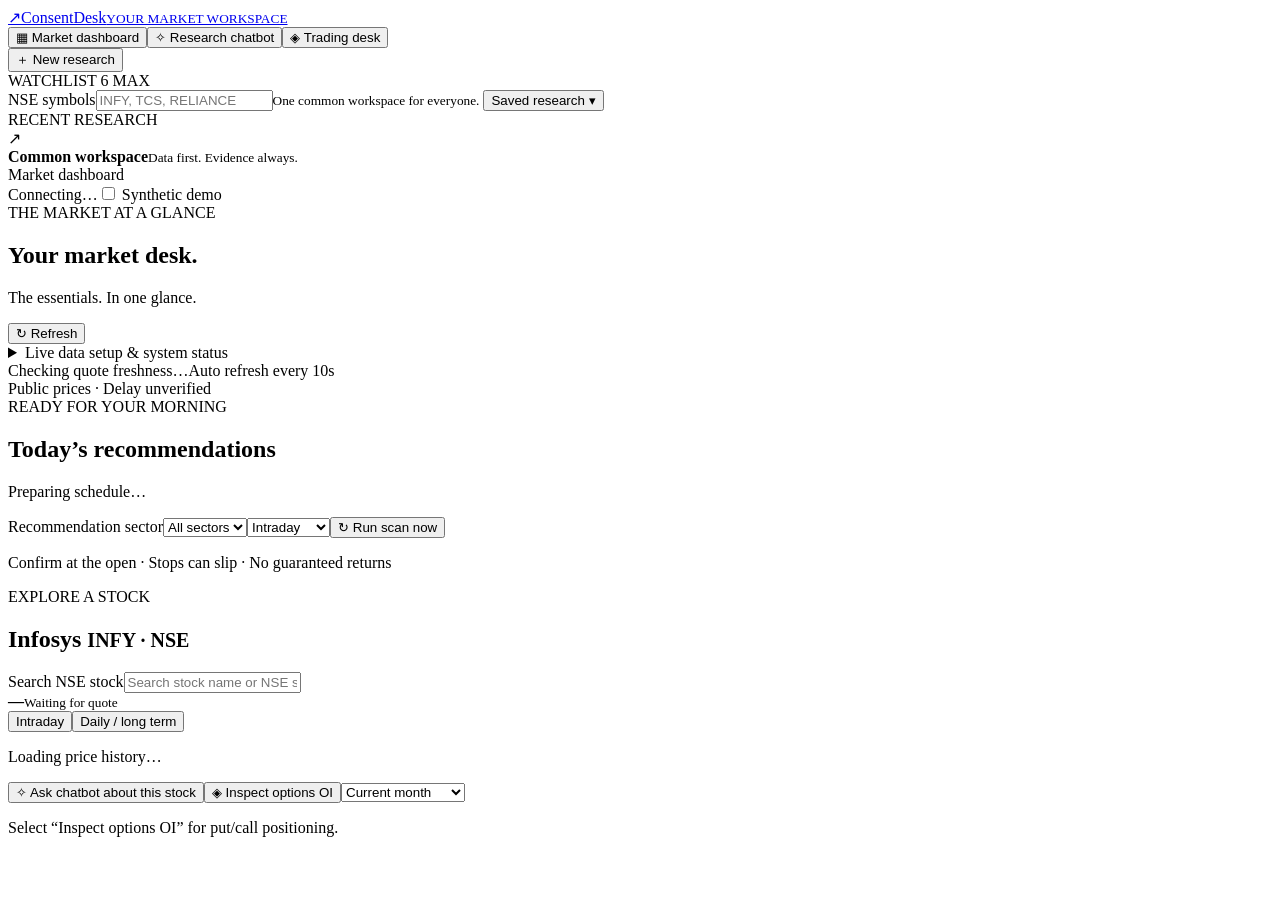
==== web/index.html @ a9e28793 "Initial Commit" ====
<!doctype html>
<html lang="en"><head><meta charset="utf-8"><meta name="viewport" content="width=device-width,initial-scale=1"><title>ConsentDesk · Market dashboard and chatbot</title><link rel="icon" href="/favicon.svg"><link rel="stylesheet" href="/style.css"><link rel="stylesheet" href="/brief.css"><link rel="stylesheet" href="/desk.css"><script src="/auth.js" defer></script><script src="/app.js" defer></script><script src="/dashboard.js" defer></script><script src="/desk.js" defer></script></head>
<body><dialog id="auth-dialog" aria-labelledby="auth-title"><h2 id="auth-title">Your market workspace</h2><p>Sign in to keep your paper trades, alerts and research private.</p><form id="auth-form" class="desk-form"><label class="full-width">Email<input name="email" type="email" autocomplete="username" required maxlength="254"></label><label class="full-width">Password<input name="password" type="password" minlength="12" maxlength="128" autocomplete="current-password" required></label><div class="form-action"><button class="desk-primary" type="submit" data-auth="login">Sign in</button><button id="register-account" class="outline-button" type="submit" data-auth="register">Create account</button></div></form><p id="auth-status" role="status"></p><small>Use 12–128 characters. Email verification and self-service password recovery are not available in this beta.</small></dialog><aside class="sidebar">
<a class="brand" href="/"><span class="brand-icon">↗</span><span>ConsentDesk<small>YOUR MARKET WORKSPACE</small></span></a>
<nav class="side-nav"><button data-view="dashboard" class="active">▦ Market dashboard</button><button data-view="chat">✧ Research chatbot</button><button data-view="desk">◈ Trading desk <span id="alert-count"></span></button></nav>
<button id="new-chat" class="new-chat">＋ New research</button>
<div class="eyebrow">WATCHLIST <span>6 MAX</span></div><div id="watchlist-tags" class="tags"></div>
<label class="small-label" for="watchlist">NSE symbols</label><input id="watchlist" placeholder="INFY, TCS, RELIANCE" aria-label="Watchlist symbols"><small class="hint">One common workspace for everyone.</small>
<button id="history-toggle" class="history-toggle" aria-expanded="false">Saved research ▾</button><div class="eyebrow recent-title">RECENT RESEARCH</div><div id="history" class="history"></div>
<div class="sidebar-bottom"><div class="avatar">↗</div><div><b id="workspace-label">Common workspace</b><small>Data first. Evidence always.</small></div></div></aside>
<main><header class="topbar"><div><span class="workspace-dot"></span> <span id="page-name">Market dashboard</span></div><div class="top-actions"><button id="logout" class="outline-button" hidden>Sign out</button><span id="connection" class="connection">Connecting…</span><label class="demo-switch"><input type="checkbox" id="demo"> Synthetic demo</label></div></header>
<div id="demo-banner" class="demo-banner" hidden>SYNTHETIC DEMO · Example prices and headlines. No real trades or model-skill claims.</div>
<div class="content"><div id="error" class="error" role="alert" hidden></div>
<section id="dashboard-view"><div class="dashboard-heading"><div><div class="eyebrow">THE MARKET AT A GLANCE</div><h1>Your market desk.</h1><p>The essentials. In one glance.</p></div><button id="refresh-market" class="outline-button">↻ Refresh</button></div>
<details id="data-setup" class="desk-box"><summary>Live data setup & system status</summary><p id="setup-status" class="desk-note">Checking setup…</p><p class="desk-note">FYERS: create an app at myapi.fyers.in/dashboard/, then run python scripts/connect_fyers.py to save your App ID and access token. Restart the server. This adapter uses 10-second snapshots. Alternatively, use the free Upstox Analytics Token. In your Upstox Developer Apps account, open Analytics → Generate Token. Set MARKET_BROKER=upstox and UPSTOX_ANALYTICS_TOKEN in the server .env, then restart. Keep the token server-side.</p><a href="https://upstox.com/developer/api-documentation/analytics-token/" target="_blank" rel="noopener noreferrer">Official setup ↗</a></details><div class="market-status"><span id="market-session">Checking quote freshness…</span><span id="last-refresh">Auto refresh every 10s</span></div><div id="quote-note" class="provider-note">Public prices · Delay unverified</div><div id="market-tiles" class="market-tiles"></div><div id="desk-summary-bar" class="desk-summary-bar"></div>
<section class="daily-research"><div class="daily-heading"><div><div class="eyebrow">READY FOR YOUR MORNING</div><h2>Today’s recommendations</h2><p id="daily-schedule">Preparing schedule…</p></div><div><label class="sr-only" for="daily-sector">Recommendation sector</label><select id="daily-sector" aria-label="Recommendation sector"><option value="all">All sectors</option></select><select id="daily-mode" aria-label="Daily scan mode"><option value="intraday">Intraday</option><option value="longterm">Long term</option></select><button id="run-daily" class="outline-button">↻ Run scan now</button></div></div><div id="daily-progress" class="data-note"></div><div id="daily-results" class="daily-grid"></div><p class="data-note">Confirm at the open · Stops can slip · No guaranteed returns</p></section><section class="stock-workbench"><div class="workbench-top"><div><div class="eyebrow">EXPLORE A STOCK</div><h2 id="stock-name">Infosys <small>INFY · NSE</small></h2></div><div class="stock-search"><label class="sr-only" for="stock-search">Search NSE stock</label><input id="stock-search" placeholder="Search stock name or NSE symbol…" autocomplete="off"><div id="search-results" class="search-results" hidden></div></div></div>
<div class="chart-toolbar"><div><b id="selected-price">—</b><span id="selected-change"></span><small id="selected-time">Waiting for quote</small></div><div class="chart-tabs"><button data-chart="intraday" class="active">Intraday</button><button data-chart="longterm">Daily / long term</button></div></div><div id="chart" class="price-chart"><p class="hint">Loading price history…</p></div><div id="chart-source" class="data-note"></div><div id="market-context" class="context-strip"></div><div id="chart-levels" class="level-grid"></div><div id="patterns" class="pattern-strip"></div>
<div class="workbench-actions"><button id="ask-stock" class="outline-button">✧ Ask chatbot about this stock</button><button id="inspect-oi" class="outline-button">◈ Inspect options OI</button><select id="oi-expiry" aria-label="Option chain expiry"><option value="current_month">Current month</option><option value="next_month">Next month</option><option value="current_week">Next listed expiry</option></select></div><div id="oi-panel" class="oi-panel"><p class="data-note">Select “Inspect options OI” for put/call positioning.</p></div></section>
</section>
<section id="desk-view" hidden></section><section id="chat-view" hidden><section class="heading"><div class="eyebrow">RESEARCH WITH A SECOND OPINION</div><h1>Ask better questions.<br><em>See the evidence.</em></h1><p>News, charts, option positioning and measured model results<br>in one shared conversation.</p></section><section class="desk-controls" aria-label="Research preferences"><div class="mode-tabs"><button data-mode="intraday">↗ Intraday</button><button data-mode="options">◈ Options</button><button data-mode="longterm" class="active">◷ Long term</button></div><div class="budget-controls"><label>Research budget <span class="input-money">₹ <input id="capital" type="number" min="100" max="100000000" value="50000" aria-label="Research budget in rupees"></span></label><label>Risk per setup <select id="risk" aria-label="Risk per setup"><option value="0.5">0.5%</option><option value="1" selected>1%</option><option value="2">2%</option></select></label><label id="expiry-label" hidden>Expiry <select id="expiry"><option value="current_month">Current month</option><option value="next_month">Next month</option><option value="current_week">Next listed expiry</option></select></label></div></section><div id="mode-note" class="mode-note"></div>
<section id="welcome" class="welcome"><div class="prompt-grid"><button data-prompt="Research my watchlist for intraday buy entry, sell target, support, resistance and risks today"><span class="prompt-icon">↗</span><b>Plan today’s trades</b><small>Find conditional setups and reasons to wait</small></button><button data-prompt="Compare Infosys and TCS for long-term investment and chart patterns"><span class="prompt-icon">◷</span><b>Build a longer view</b><small>News, chart structure and financial gaps</small></button><button data-prompt="Analyse Nifty options open interest and put call ratio"><span class="prompt-icon">◈</span><b>Read option positioning</b><small>OI, put/call ratio and concentration</small></button></div></section><section id="conversation" aria-live="polite"></section></section>
</div><div id="composer-wrap" class="composer-wrap" hidden><button id="today-recommendations" class="today-fixed">☀ Today’s recommendations <span>07:00 IST brief ↗</span></button><form id="chat-form" class="composer"><span class="composer-icon">✧</span><textarea id="question" rows="1" maxlength="2000" placeholder="Ask about a stock, buy conditions, price patterns or OI…" aria-label="Your research question" required></textarea><button id="send" type="submit" aria-label="Start research">↑</button></form><div class="composer-foot"><span id="engine-note">Checking research tools</span><span>Models are experimental · No guaranteed returns · No orders</span></div></div></main><dialog id="daily-dialog" aria-labelledby="brief-title"><label class="small-label" for="modal-sector">Sector / theme</label><select id="modal-sector" aria-label="Chatbot recommendation sector"><option value="all">All sectors</option></select><header class="brief-modal-header"><div><span class="eyebrow">YOUR MORNING BRIEF</span><h2 id="brief-title">Today’s recommendations</h2><p>07:00 IST · Confirm intraday conditions after 09:15</p></div><button id="close-daily" aria-label="Close today's recommendations">×</button></header><nav class="brief-switch"><button data-brief-tab="intraday" class="active">↗ Intraday</button><button data-brief-tab="longterm">◷ Long term</button></nav><div class="brief-modal-body"><section id="modal-intraday"><div class="brief-section-title"><h3>↗ Intraday</h3><button data-brief-refresh="intraday">Refresh</button></div><div id="brief-status-intraday" class="brief-refresh-status" role="status"></div><div id="brief-intraday"></div></section><section id="modal-longterm" hidden><div class="brief-section-title"><h3>◷ Long term</h3><button data-brief-refresh="longterm">Refresh</button></div><div id="brief-status-longterm" class="brief-refresh-status" role="status"></div><div id="brief-longterm"></div></section><p class="data-note">Conditional research · No orders · Stops can slip</p></div></dialog></body></html>
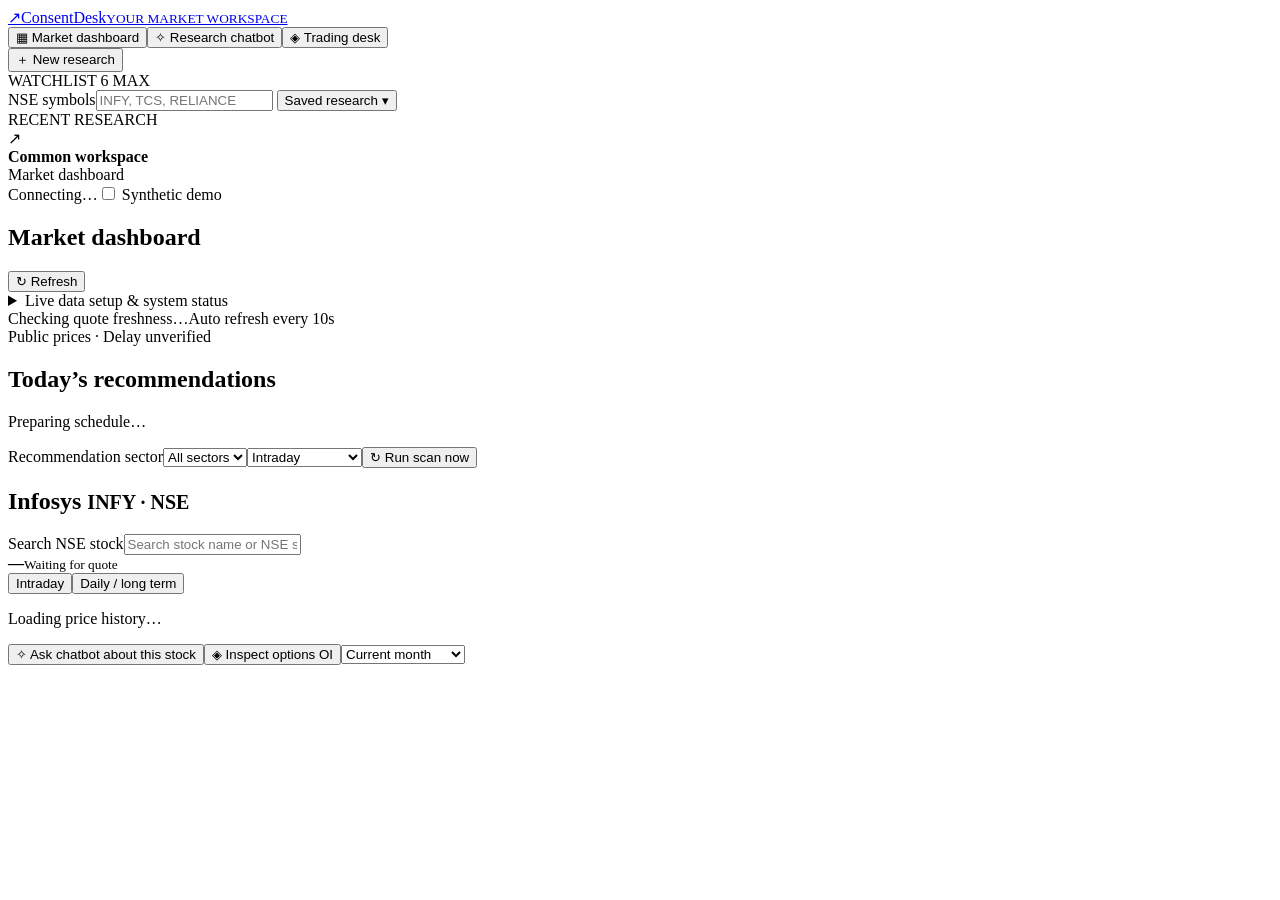
==== commit 88171e12: "FNO added" ====
--- a/web/index.html
+++ b/web/index.html
@@ -5,18 +5,18 @@
 <nav class="side-nav"><button data-view="dashboard" class="active">▦ Market dashboard</button><button data-view="chat">✧ Research chatbot</button><button data-view="desk">◈ Trading desk <span id="alert-count"></span></button></nav>
 <button id="new-chat" class="new-chat">＋ New research</button>
 <div class="eyebrow">WATCHLIST <span>6 MAX</span></div><div id="watchlist-tags" class="tags"></div>
-<label class="small-label" for="watchlist">NSE symbols</label><input id="watchlist" placeholder="INFY, TCS, RELIANCE" aria-label="Watchlist symbols"><small class="hint">One common workspace for everyone.</small>
+<label class="small-label" for="watchlist">NSE symbols</label><input id="watchlist" placeholder="INFY, TCS, RELIANCE" aria-label="Watchlist symbols">
 <button id="history-toggle" class="history-toggle" aria-expanded="false">Saved research ▾</button><div class="eyebrow recent-title">RECENT RESEARCH</div><div id="history" class="history"></div>
-<div class="sidebar-bottom"><div class="avatar">↗</div><div><b id="workspace-label">Common workspace</b><small>Data first. Evidence always.</small></div></div></aside>
+<div class="sidebar-bottom"><div class="avatar">↗</div><div><b id="workspace-label">Common workspace</b></div></div></aside>
 <main><header class="topbar"><div><span class="workspace-dot"></span> <span id="page-name">Market dashboard</span></div><div class="top-actions"><button id="logout" class="outline-button" hidden>Sign out</button><span id="connection" class="connection">Connecting…</span><label class="demo-switch"><input type="checkbox" id="demo"> Synthetic demo</label></div></header>
 <div id="demo-banner" class="demo-banner" hidden>SYNTHETIC DEMO · Example prices and headlines. No real trades or model-skill claims.</div>
 <div class="content"><div id="error" class="error" role="alert" hidden></div>
-<section id="dashboard-view"><div class="dashboard-heading"><div><div class="eyebrow">THE MARKET AT A GLANCE</div><h1>Your market desk.</h1><p>The essentials. In one glance.</p></div><button id="refresh-market" class="outline-button">↻ Refresh</button></div>
-<details id="data-setup" class="desk-box"><summary>Live data setup & system status</summary><p id="setup-status" class="desk-note">Checking setup…</p><p class="desk-note">FYERS: create an app at myapi.fyers.in/dashboard/, then run python scripts/connect_fyers.py to save your App ID and access token. Restart the server. This adapter uses 10-second snapshots. Alternatively, use the free Upstox Analytics Token. In your Upstox Developer Apps account, open Analytics → Generate Token. Set MARKET_BROKER=upstox and UPSTOX_ANALYTICS_TOKEN in the server .env, then restart. Keep the token server-side.</p><a href="https://upstox.com/developer/api-documentation/analytics-token/" target="_blank" rel="noopener noreferrer">Official setup ↗</a></details><div class="market-status"><span id="market-session">Checking quote freshness…</span><span id="last-refresh">Auto refresh every 10s</span></div><div id="quote-note" class="provider-note">Public prices · Delay unverified</div><div id="market-tiles" class="market-tiles"></div><div id="desk-summary-bar" class="desk-summary-bar"></div>
-<section class="daily-research"><div class="daily-heading"><div><div class="eyebrow">READY FOR YOUR MORNING</div><h2>Today’s recommendations</h2><p id="daily-schedule">Preparing schedule…</p></div><div><label class="sr-only" for="daily-sector">Recommendation sector</label><select id="daily-sector" aria-label="Recommendation sector"><option value="all">All sectors</option></select><select id="daily-mode" aria-label="Daily scan mode"><option value="intraday">Intraday</option><option value="longterm">Long term</option></select><button id="run-daily" class="outline-button">↻ Run scan now</button></div></div><div id="daily-progress" class="data-note"></div><div id="daily-results" class="daily-grid"></div><p class="data-note">Confirm at the open · Stops can slip · No guaranteed returns</p></section><section class="stock-workbench"><div class="workbench-top"><div><div class="eyebrow">EXPLORE A STOCK</div><h2 id="stock-name">Infosys <small>INFY · NSE</small></h2></div><div class="stock-search"><label class="sr-only" for="stock-search">Search NSE stock</label><input id="stock-search" placeholder="Search stock name or NSE symbol…" autocomplete="off"><div id="search-results" class="search-results" hidden></div></div></div>
+<section id="dashboard-view"><div class="dashboard-heading"><div><h1>Market dashboard</h1></div><button id="refresh-market" class="outline-button">↻ Refresh</button></div>
+<details id="data-setup" class="desk-box"><summary>Live data setup & system status</summary><p id="setup-status" class="desk-note">Checking setup…</p><p class="desk-note">Broker credentials are managed on the server.</p><a href="https://upstox.com/developer/api-documentation/analytics-token/" target="_blank" rel="noopener noreferrer">Official setup ↗</a></details><div class="market-status"><span id="market-session">Checking quote freshness…</span><span id="last-refresh">Auto refresh every 10s</span></div><div id="quote-note" class="provider-note">Public prices · Delay unverified</div><div id="market-tiles" class="market-tiles"></div><div id="desk-summary-bar" class="desk-summary-bar"></div>
+<section class="daily-research"><div class="daily-heading"><div><h2>Today’s recommendations</h2><p id="daily-schedule">Preparing schedule…</p></div><div><label class="sr-only" for="daily-sector">Recommendation sector</label><select id="daily-sector" aria-label="Recommendation sector"><option value="all">All sectors</option></select><select id="daily-mode" aria-label="Daily scan mode"><option value="intraday">Intraday</option><option value="options">F&amp;O · Call / Put</option><option value="longterm">Long term</option></select><button id="run-daily" class="outline-button">↻ Run scan now</button></div></div><div id="daily-progress" class="data-note"></div><div id="daily-results" class="daily-grid"></div></section><section class="stock-workbench"><div class="workbench-top"><div><h2 id="stock-name">Infosys <small>INFY · NSE</small></h2></div><div class="stock-search"><label class="sr-only" for="stock-search">Search NSE stock</label><input id="stock-search" placeholder="Search stock name or NSE symbol…" autocomplete="off"><div id="search-results" class="search-results" hidden></div></div></div>
 <div class="chart-toolbar"><div><b id="selected-price">—</b><span id="selected-change"></span><small id="selected-time">Waiting for quote</small></div><div class="chart-tabs"><button data-chart="intraday" class="active">Intraday</button><button data-chart="longterm">Daily / long term</button></div></div><div id="chart" class="price-chart"><p class="hint">Loading price history…</p></div><div id="chart-source" class="data-note"></div><div id="market-context" class="context-strip"></div><div id="chart-levels" class="level-grid"></div><div id="patterns" class="pattern-strip"></div>
-<div class="workbench-actions"><button id="ask-stock" class="outline-button">✧ Ask chatbot about this stock</button><button id="inspect-oi" class="outline-button">◈ Inspect options OI</button><select id="oi-expiry" aria-label="Option chain expiry"><option value="current_month">Current month</option><option value="next_month">Next month</option><option value="current_week">Next listed expiry</option></select></div><div id="oi-panel" class="oi-panel"><p class="data-note">Select “Inspect options OI” for put/call positioning.</p></div></section>
+<div class="workbench-actions"><button id="ask-stock" class="outline-button">✧ Ask chatbot about this stock</button><button id="inspect-oi" class="outline-button">◈ Inspect options OI</button><select id="oi-expiry" aria-label="Option chain expiry"><option value="current_month">Current month</option><option value="next_month">Next month</option><option value="current_week">Next listed expiry</option></select></div><div id="oi-panel" class="oi-panel"></div></section>
 </section>
-<section id="desk-view" hidden></section><section id="chat-view" hidden><section class="heading"><div class="eyebrow">RESEARCH WITH A SECOND OPINION</div><h1>Ask better questions.<br><em>See the evidence.</em></h1><p>News, charts, option positioning and measured model results<br>in one shared conversation.</p></section><section class="desk-controls" aria-label="Research preferences"><div class="mode-tabs"><button data-mode="intraday">↗ Intraday</button><button data-mode="options">◈ Options</button><button data-mode="longterm" class="active">◷ Long term</button></div><div class="budget-controls"><label>Research budget <span class="input-money">₹ <input id="capital" type="number" min="100" max="100000000" value="50000" aria-label="Research budget in rupees"></span></label><label>Risk per setup <select id="risk" aria-label="Risk per setup"><option value="0.5">0.5%</option><option value="1" selected>1%</option><option value="2">2%</option></select></label><label id="expiry-label" hidden>Expiry <select id="expiry"><option value="current_month">Current month</option><option value="next_month">Next month</option><option value="current_week">Next listed expiry</option></select></label></div></section><div id="mode-note" class="mode-note"></div>
+<section id="desk-view" hidden></section><section id="chat-view" hidden><section class="heading"><h1>Research chatbot</h1></section><section class="desk-controls" aria-label="Research preferences"><div class="mode-tabs"><button data-mode="intraday">↗ Intraday</button><button data-mode="options">◈ F&amp;O</button><button data-mode="longterm" class="active">◷ Long term</button></div><div class="budget-controls"><label>Research budget <span class="input-money">₹ <input id="capital" type="number" min="100" max="100000000" value="50000" aria-label="Research budget in rupees"></span></label><label>Risk per setup <select id="risk" aria-label="Risk per setup"><option value="0.5">0.5%</option><option value="1" selected>1%</option><option value="2">2%</option></select></label><label id="expiry-label" hidden>Expiry <select id="expiry"><option value="current_month">Current month</option><option value="next_month">Next month</option><option value="current_week">Next listed expiry</option></select></label></div></section><div id="mode-note" class="mode-note"></div>
 <section id="welcome" class="welcome"><div class="prompt-grid"><button data-prompt="Research my watchlist for intraday buy entry, sell target, support, resistance and risks today"><span class="prompt-icon">↗</span><b>Plan today’s trades</b><small>Find conditional setups and reasons to wait</small></button><button data-prompt="Compare Infosys and TCS for long-term investment and chart patterns"><span class="prompt-icon">◷</span><b>Build a longer view</b><small>News, chart structure and financial gaps</small></button><button data-prompt="Analyse Nifty options open interest and put call ratio"><span class="prompt-icon">◈</span><b>Read option positioning</b><small>OI, put/call ratio and concentration</small></button></div></section><section id="conversation" aria-live="polite"></section></section>
-</div><div id="composer-wrap" class="composer-wrap" hidden><button id="today-recommendations" class="today-fixed">☀ Today’s recommendations <span>07:00 IST brief ↗</span></button><form id="chat-form" class="composer"><span class="composer-icon">✧</span><textarea id="question" rows="1" maxlength="2000" placeholder="Ask about a stock, buy conditions, price patterns or OI…" aria-label="Your research question" required></textarea><button id="send" type="submit" aria-label="Start research">↑</button></form><div class="composer-foot"><span id="engine-note">Checking research tools</span><span>Models are experimental · No guaranteed returns · No orders</span></div></div></main><dialog id="daily-dialog" aria-labelledby="brief-title"><label class="small-label" for="modal-sector">Sector / theme</label><select id="modal-sector" aria-label="Chatbot recommendation sector"><option value="all">All sectors</option></select><header class="brief-modal-header"><div><span class="eyebrow">YOUR MORNING BRIEF</span><h2 id="brief-title">Today’s recommendations</h2><p>07:00 IST · Confirm intraday conditions after 09:15</p></div><button id="close-daily" aria-label="Close today's recommendations">×</button></header><nav class="brief-switch"><button data-brief-tab="intraday" class="active">↗ Intraday</button><button data-brief-tab="longterm">◷ Long term</button></nav><div class="brief-modal-body"><section id="modal-intraday"><div class="brief-section-title"><h3>↗ Intraday</h3><button data-brief-refresh="intraday">Refresh</button></div><div id="brief-status-intraday" class="brief-refresh-status" role="status"></div><div id="brief-intraday"></div></section><section id="modal-longterm" hidden><div class="brief-section-title"><h3>◷ Long term</h3><button data-brief-refresh="longterm">Refresh</button></div><div id="brief-status-longterm" class="brief-refresh-status" role="status"></div><div id="brief-longterm"></div></section><p class="data-note">Conditional research · No orders · Stops can slip</p></div></dialog></body></html>
+</div><div id="composer-wrap" class="composer-wrap" hidden><button id="today-recommendations" class="today-fixed">☀ Today’s recommendations <span>07:00 IST brief ↗</span></button><form id="chat-form" class="composer"><span class="composer-icon">✧</span><textarea id="question" rows="1" maxlength="2000" placeholder="Ask about a stock, buy conditions, price patterns or OI…" aria-label="Your research question" required></textarea><button id="send" type="submit" aria-label="Start research">↑</button></form><div class="composer-foot"><span id="engine-note">Checking research tools</span><span>Research only · No orders</span></div></div></main><dialog id="daily-dialog" aria-labelledby="brief-title"><label class="small-label" for="modal-sector">Sector / theme</label><select id="modal-sector" aria-label="Chatbot recommendation sector"><option value="all">All sectors</option></select><header class="brief-modal-header"><div><h2 id="brief-title">Today’s recommendations</h2><p>07:00 IST · Recheck after market opens</p></div><button id="close-daily" aria-label="Close today's recommendations">×</button></header><nav class="brief-switch"><button data-brief-tab="intraday" class="active">↗ Intraday</button><button data-brief-tab="options">◈ F&amp;O</button><button data-brief-tab="longterm">◷ Long term</button></nav><div class="brief-modal-body"><section id="modal-intraday"><div class="brief-section-title"><h3>↗ Intraday</h3><button data-brief-refresh="intraday">Refresh</button></div><div id="brief-status-intraday" class="brief-refresh-status" role="status"></div><div id="brief-intraday"></div></section><section id="modal-options" hidden><div class="brief-section-title"><h3>F&amp;O · Call / Put</h3><button data-brief-refresh="options">Refresh</button></div><div id="brief-status-options" class="brief-refresh-status" role="status"></div><div id="brief-options"></div></section><section id="modal-longterm" hidden><div class="brief-section-title"><h3>◷ Long term</h3><button data-brief-refresh="longterm">Refresh</button></div><div id="brief-status-longterm" class="brief-refresh-status" role="status"></div><div id="brief-longterm"></div></section></div></dialog></body></html>
